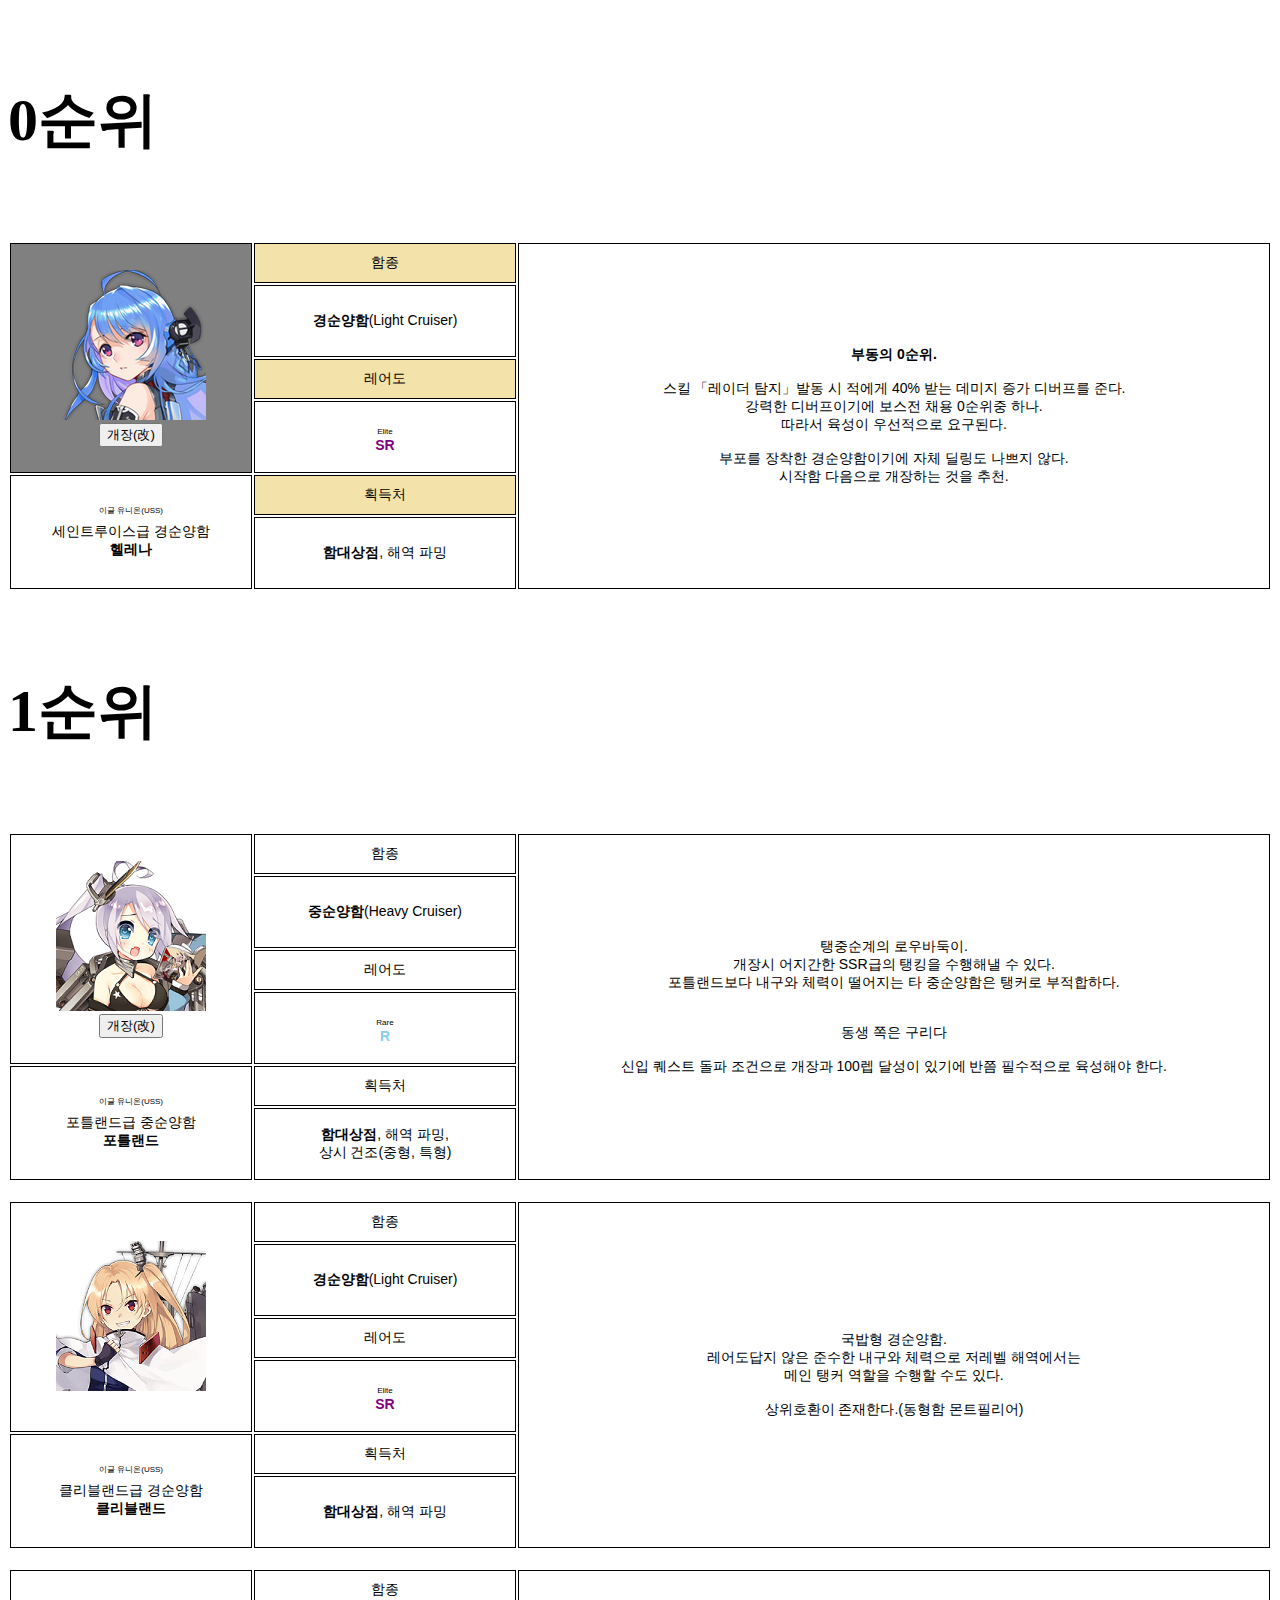
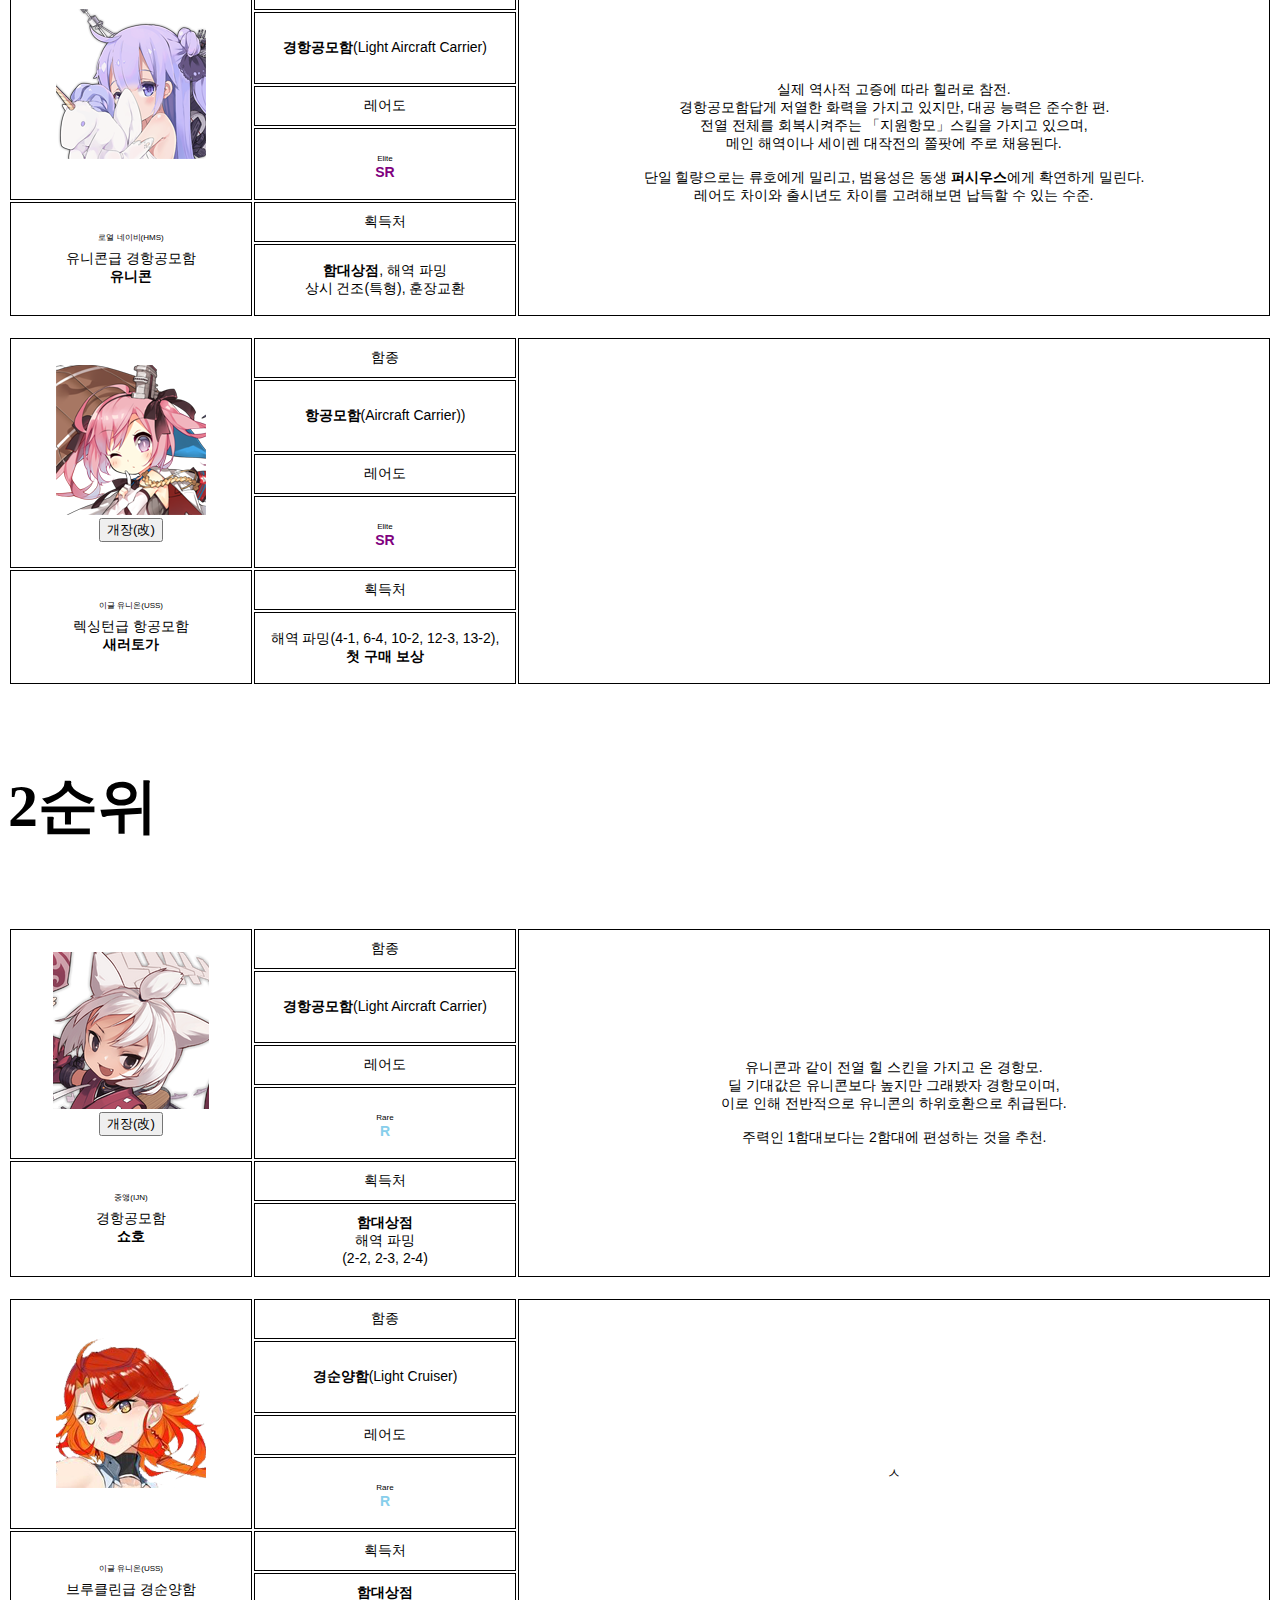
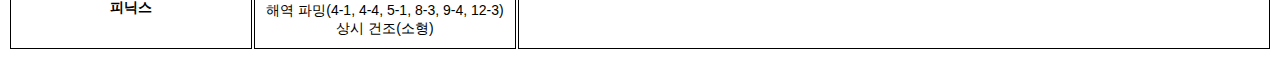
==== table.html @ 390b9689 "Add files via upload" ====
<!DOCTYPE html>
<head>
    <meta charset="utf-8">
    <link href = "css/newbie_style.css" rel = "stylesheet">
    <title>
        뉴비용 상시 함선 가이드
    </title>
</head>
<body>
    <div class = "rate">0순위</div>

    <table class="tg" style="width: 100%;"> <!--헬레나-->
        <thead>
          <tr>
            <th class="tg-nrix" rowspan="4" style="width: 230px; background-color: gray;">
                <img id="img2" src="PIC/헬레나.png" /><br>
                <button onclick="toggleImg2(); changeRATE_SSR(); changevaltext_SR1();">개장(改)</button>
            </th>
            <th class="tg-nrix" style="width: 250px; background-color: #F3E2A9;">함종</th>
            <th class="tg-nrix" rowspan="6">
                <b>부동의 0순위.</b><br><br>
                스킬 「레이더 탐지」발동 시 적에게 40% 받는 데미지 증가 디버프를 준다.<br>
                강력한 디버프이기에 보스전 채용 0순위중 하나.<br>
                따라서 육성이 우선적으로 요구된다.<br><br>
                부포를 장착한 경순양함이기에 자체 딜링도 나쁘지 않다.<br>
                시작함 다음으로 개장하는 것을 추천.
            </th>
          </tr>
          <tr>
            <td class="tg-nrix" style="height:50px"><span style="font-weight:bold">경순양함</span>(Light Cruiser)</td>
          </tr>
          <tr>
            <td class="tg-nrix" style="background-color: #F3E2A9;">레어도</td>
          </tr>
          <tr>
            <td class="tg-nrix" style="height:50px"><span class = "valtext_SR1" style="font-size:8px">Elite</span>
                <br>
                <span class = "Elite1">SR</span></td>
          </tr>
          <tr>
            <td class="tg-nrix" rowspan="2">
                <span class = "country">이글 유니온(USS)</span><br>
                세인트루이스급 경순양함<br>
                <b>헬레나</b>
            </td>
            <td class="tg-nrix" style="background-color: #F3E2A9;">획득처</td>
          </tr> 
          <tr>
            <td class="tg-nrix" style="height:50px"><span style="font-weight:bold">함대상점</span>, 해역 파밍<br></td>
          </tr>
        </thead>
        </table> 
    <div class = "rate">1순위</div>

    <table class="tg" style="width: 100%;"> <!--포틀랜드-->
        <thead>
          <tr>
            <th class="tg-nrix" rowspan="4" style="width: 230px;"><img id="img" src="PIC/포틀랜드.png" /><br>
                <button onclick="toggleImg(); changeRATE_SR(); changevaltext_R1();">개장(改)</button>
            </th>
            <th class="tg-nrix" style="width: 250px;">함종</th>
            <th class="tg-nrix" rowspan="6">
                탱중순계의 로우바둑이.<br>
                개장시 어지간한 SSR급의 탱킹을 수행해낼 수 있다.<br>
                포틀랜드보다 내구와 체력이 떨어지는 타 중순양함은 탱커로 부적합하다.<br>
               <br><br>
                동생 쪽은 구리다
                <br><br>
                신입 퀘스트 돌파 조건으로 개장과 100렙 달성이 있기에 반쯤 필수적으로 육성해야 한다.
            </th>
          </tr>
          <tr>
            <td class="tg-nrix" style="height:50px"><span style="font-weight:bold">중순양함</span>(Heavy Cruiser)</td>
          </tr>
          <tr>
            <td class="tg-nrix">레어도</td>
          </tr>
          <tr>
            <td class="tg-nrix" style="height:50px"><span class = "valtext_R1" style="font-size:8px">Rare</span>
                <br>
                <span class = "Rare1">R</span></td>
          </tr>
          <tr>
            <td class="tg-nrix" rowspan="2">
                <span class = "country">이글 유니온(USS)</span><br>
                포틀랜드급 중순양함<br>
                <b>포틀랜드</b>
            </td>
            <td class="tg-nrix" >획득처</td>
          </tr> 
          <tr>
            <td class="tg-nrix" style="height:50px"><span style="font-weight:bold">함대상점</span>, 해역 파밍,<br>
            상시 건조(중형, 특형)</td>
          </tr>
        </thead>
        </table> 


    <br>

        <table class="tg" style="width: 100%;"> <!--클리블랜드-->
        <thead>
          <tr>
            <th class="tg-nrix" rowspan="4" style="width: 230px;"><img src ="PIC/클리블랜드.png"></th>
            <th class="tg-nrix" style="width: 250px;">함종</th>
            <th class="tg-nrix" rowspan="6">
                국밥형 경순양함.<br>
                레어도답지 않은 준수한 내구와 체력으로 저레벨 해역에서는<br>
                메인 탱커 역할을 수행할 수도 있다.<br><br>
                상위호환이 존재한다.(동형함 몬트필리어)
            </th>
          </tr>
          <tr>
            <td class="tg-nrix" style="height:50px"><span style="font-weight:bold">경순양함</span>(Light Cruiser)</td>
          </tr>
          <tr>
            <td class="tg-nrix">레어도</td>
          </tr>
          <tr>
            <td class="tg-nrix" style="height:50px"><span style="font-size:8px">Elite</span>
                <br>
                <span class = "Elite">SR</span></td>
          </tr>
          <tr>
            <td class="tg-nrix" rowspan="2">
                <span class = "country">이글 유니온(USS)</span><br>
                클리블랜드급 경순양함<br>
                <b>클리블랜드</b>
            </td>
            <td class="tg-nrix" >획득처</td>
          </tr>
          <tr>
            <td class="tg-nrix" style="height:50px"><span style="font-weight:bold">함대상점</span>, 해역 파밍</td>
          </tr>
        </thead>
        </table>

        <br>

        <table class="tg" style="width: 100%;"> <!--유니콘-->
            <thead>
              <tr>
                <th class="tg-nrix" rowspan="4" style="width: 230px;"><img src ="PIC/유니콘.png"></th>
                <th class="tg-nrix" style="width: 250px;">함종</th>
                <th class="tg-nrix" rowspan="6">
                    실제 역사적 고증에 따라 힐러로 참전.<br>
                    경항공모함답게 저열한 화력을 가지고 있지만, 대공 능력은 준수한 편.<br>
                    전열 전체를 회복시켜주는 「지원항모」스킬을 가지고 있으며,<br>
                    메인 해역이나 세이렌 대작전의 쫄팟에 주로 채용된다.<br><br>
                    단일 힐량으로는 류호에게 밀리고, 범용성은 동생 <b>퍼시우스</b>에게 확연하게 밀린다.<br>
                    레어도 차이와 출시년도 차이를 고려해보면 납득할 수 있는 수준.
                </th>
              </tr>
              <tr>
                <td class="tg-nrix" style="height:50px"><span style="font-weight:bold">경항공모함</span>(Light Aircraft Carrier)</td>
              </tr>
              <tr>
                <td class="tg-nrix">레어도</td>
              </tr>
              <tr>
                <td class="tg-nrix" style="height:50px"><span style="font-size:8px">Elite</span>
                    <br>
                    <span class = "Elite">SR</span></td>
              </tr>
              <tr>
                <td class="tg-nrix" rowspan="2">
                    <span class = "country">로열 네이비(HMS)</span><br>
                    유니콘급 경항공모함<br>
                    <b>유니콘</b>
                </td>
                <td class="tg-nrix" >획득처</td>
              </tr>
              <tr>
                <td class="tg-nrix" style="height:50px"><span style="font-weight:bold">함대상점</span>, 해역 파밍<br>상시 건조(특형), 훈장교환</td>
              </tr>
            </thead>
            </table>
    
            <br>    

        <table class="tg" style="width: 100%;"> <!--새러토가-->
            <thead>
              <tr>
                <th class="tg-nrix" rowspan="4" style="width: 230px;"><img id="img3" src="PIC/새러토가.png" /><br>
                    <button onclick="toggleImg3(); changeRATE_SSR2(); changevaltext_SR2();">개장(改)</button>
                </th>
                <th class="tg-nrix" style="width: 250px;">함종</th>
                <th class="tg-nrix" rowspan="6">
                </th>
              </tr>
              <tr>
                <td class="tg-nrix" style="height:50px"><span style="font-weight:bold">항공모함</span>(Aircraft Carrier))</td>
              </tr>
              <tr>
                <td class="tg-nrix">레어도</td>
              </tr>
              <tr>
                <td class="tg-nrix" style="height:50px"><span class = "valtext_SR2" style="font-size:8px">Elite</span>
                    <br>
                    <span class = "Elite2">SR</span></td>
              </tr>
              <tr>
                <td class="tg-nrix" rowspan="2">
                    <span class = "country">이글 유니온(USS)</span><br>
                    렉싱턴급 항공모함<br>
                    <b>새러토가</b>
                </td>
                <td class="tg-nrix" >획득처</td>
              </tr> 
              <tr>
                <td class="tg-nrix" style="height:50px">해역 파밍(4-1, 6-4, 10-2, 12-3, 13-2),<br>
                    <span style="font-weight:bold">첫 구매 보상</span></td>
              </tr>
            </thead>
            </table> 

            <div class = "rate">2순위</div>

            <table class="tg" style="width: 100%;"> <!--쇼호-->
                <thead>
                  <tr>
                    <th class="tg-nrix" rowspan="4" style="width: 230px;"><img id="img4" src="PIC/쇼호.png" /><br>
                        <button onclick="toggleImg4(); changeRATE_SR2(); changevaltext_R2();">개장(改)</button>
                    </th>
                    <th class="tg-nrix" style="width: 250px;">함종</th>
                    <th class="tg-nrix" rowspan="6">
                        유니콘과 같이 전열 힐 스킨을 가지고 온 경항모.<br>
                        딜 기대값은 유니콘보다 높지만 그래봤자 경항모이며,<br>
                        이로 인해 전반적으로 유니콘의 하위호환으로 취급된다.<br><br>
                        주력인 1함대보다는 2함대에 편성하는 것을 추천.
                    </th>
                  </tr>
                  <tr>
                    <td class="tg-nrix" style="height:50px"><span style="font-weight:bold">경항공모함</span>(Light Aircraft Carrier)</td>
                  </tr>
                  <tr>
                    <td class="tg-nrix">레어도</td>
                  </tr>
                  <tr>
                    <td class="tg-nrix" style="height:50px"><span class = "valtext_R2" style="font-size:8px">Rare</span>
                        <br>
                        <span class = "Rare2">R</span></td>
                  </tr>
                  <tr>
                    <td class="tg-nrix" rowspan="2">
                        <span class = "country">중앵(IJN)</span><br>
                        경항공모함<br>
                        <b>쇼호</b>
                    </td>
                    <td class="tg-nrix" >획득처</td>
                  </tr> 
                  <tr>
                    <td class="tg-nrix" style="height:50px"><span style="font-weight:bold">함대상점</span><br>해역 파밍<br>
                    (2-2, 2-3, 2-4)</td>
                  </tr>
                </thead>
                </table> 

                <br>

                <table class="tg" style="width: 100%;"> <!--피닉스-->
                    <thead>
                      <tr>
                        <th class="tg-nrix" rowspan="4" style="width: 230px;"><img src ="PIC/피닉스.png"></th>
                        <th class="tg-nrix" style="width: 250px;">함종</th>
                        <th class="tg-nrix" rowspan="6">
ㅅ
                        </th>
                      </tr>
                      <tr>
                        <td class="tg-nrix" style="height:50px"><span style="font-weight:bold">경순양함</span>(Light Cruiser)</td>
                      </tr>
                      <tr>
                        <td class="tg-nrix">레어도</td>
                      </tr>
                      <tr>
                        <td class="tg-nrix" style="height:50px"><span style="font-size:8px">Rare</span>
                            <br>
                            <span class = "Rare">R</span></td>
                      </tr>
                      <tr>
                        <td class="tg-nrix" rowspan="2">
                            <span class = "country">이글 유니온(USS)</span><br>
                            브루클린급 경순양함<br>
                            <b>피닉스</b>
                        </td>
                        <td class="tg-nrix" >획득처</td>
                      </tr>
                      <tr>
                        <td class="tg-nrix" style="height:50px"><span style="font-weight:bold">함대상점</span><br>해역 파밍(4-1, 4-4, 5-1, 8-3, 9-4, 12-3)<br>상시 건조(소형)</td>
                      </tr>
                    </thead>
                    </table>
            
                    <br>
        

            <script>
                function toggleImg() {
                  document.getElementById("img").src = "PIC/포틀랜드개장.png";
                }
                function toggleImg2() {
                  document.getElementById("img2").src = "PIC/헬레나개.png";
                }
                function toggleImg3() {
                  document.getElementById("img3").src = "PIC/새러토가개.png";
                }
                function toggleImg4() {
                  document.getElementById("img4").src = "PIC/쇼호개.png";
                }
                function changeRATE_SR() { // 포틀랜드
                 let x = document.getElementsByClassName("Rare1")[0];
                    x.innerText="SR";
                    x.style.color="purple";
                }
                function changeRATE_SR2() { // 쇼호
                 let x = document.getElementsByClassName("Rare2")[0];
                    x.innerText="SR";
                    x.style.color="purple";
                }
                function changeRATE_SSR() { // 헬레나
                 let x = document.getElementsByClassName("Elite1")[0];
                    x.innerText="SSR";
                    x.style.color="gold";
                }
                function changeRATE_SSR2() { // 새러토가
                 let y = document.getElementsByClassName("Elite2")[0];
                    y.innerText="SSR";
                    y.style.color="gold";
                }
                function changevaltext_R1() { // 포틀랜드
                 let y = document.getElementsByClassName("valtext_R1")[0];
                    y.innerText="Elite";
                }
                function changevaltext_R2() { // 쇼호
                 let y = document.getElementsByClassName("valtext_R2")[0];
                    y.innerText="Elite";
                }
                function changevaltext_SR1() { // 헬레나
                 let y = document.getElementsByClassName("valtext_SR1")[0];
                    y.innerText="Super Rare";
                }
                function changevaltext_SR2() { // 새러토가
                 let y = document.getElementsByClassName("valtext_SR2")[0];
                    y.innerText="Super Rare";
                }


         </script>
</body>
---- css/newbie_style.css ----
<style>

.tg  
{
  border-collapse:collapse;
  border-spacing:0;
}
.tg td{
  border-color:black;
  border-style:solid;
  border-width:1px;
  font-family:Arial, sans-serif;
  font-size:14px;
  overflow:hidden;
  padding:10px 5px;
  word-break:normal;
}
.tg th{
  border-color:black;
  border-style:solid;
  border-width:1px;
  font-family:Arial, sans-serif;
  font-size:14px;
  font-weight:normal;
  overflow:hidden;
  padding:10px 5px;
  word-break:normal;
}
.tg .tg-nrix{
  text-align:center;
  vertical-align:middle
}
.rightarrow{
  display: block;
  margin-bottom: auto;
  margin-left: auto;
}

.country {
  display: block;
  font-size: 8px;
  margin-bottom: -8.5px;
}

.tg-nrix .Rare { /* 파딱 */
  font-weight:bold;
  color:skyblue;
}

.tg-nrix .Rare1 { /* 포틀랜드 */
  font-weight:bold;
  color:skyblue;
}

.tg-nrix .Rare2 { /* 쇼호 */
  font-weight:bold;
  color:skyblue;
}


.tg-nrix .Elite1 { /* 보딱 헬레나 */
  font-weight:bold;
  color:purple;
}

.tg-nrix .Elite2 { /* 보딱 새러토가 */
  font-weight:bold;
  color:purple;
}

.tg-nrix .Elite { /* 보딱 */
  font-weight:bold;
  color:purple;
}

.tg-nrix .srare { /* 보딱 */
  font-weight:bold;
  color:yellow;
}
.rate {
  font-weight: bold;
  font-size: 60px;
  margin-bottom: 80px;
  margin-top: 80px;
}


</style>
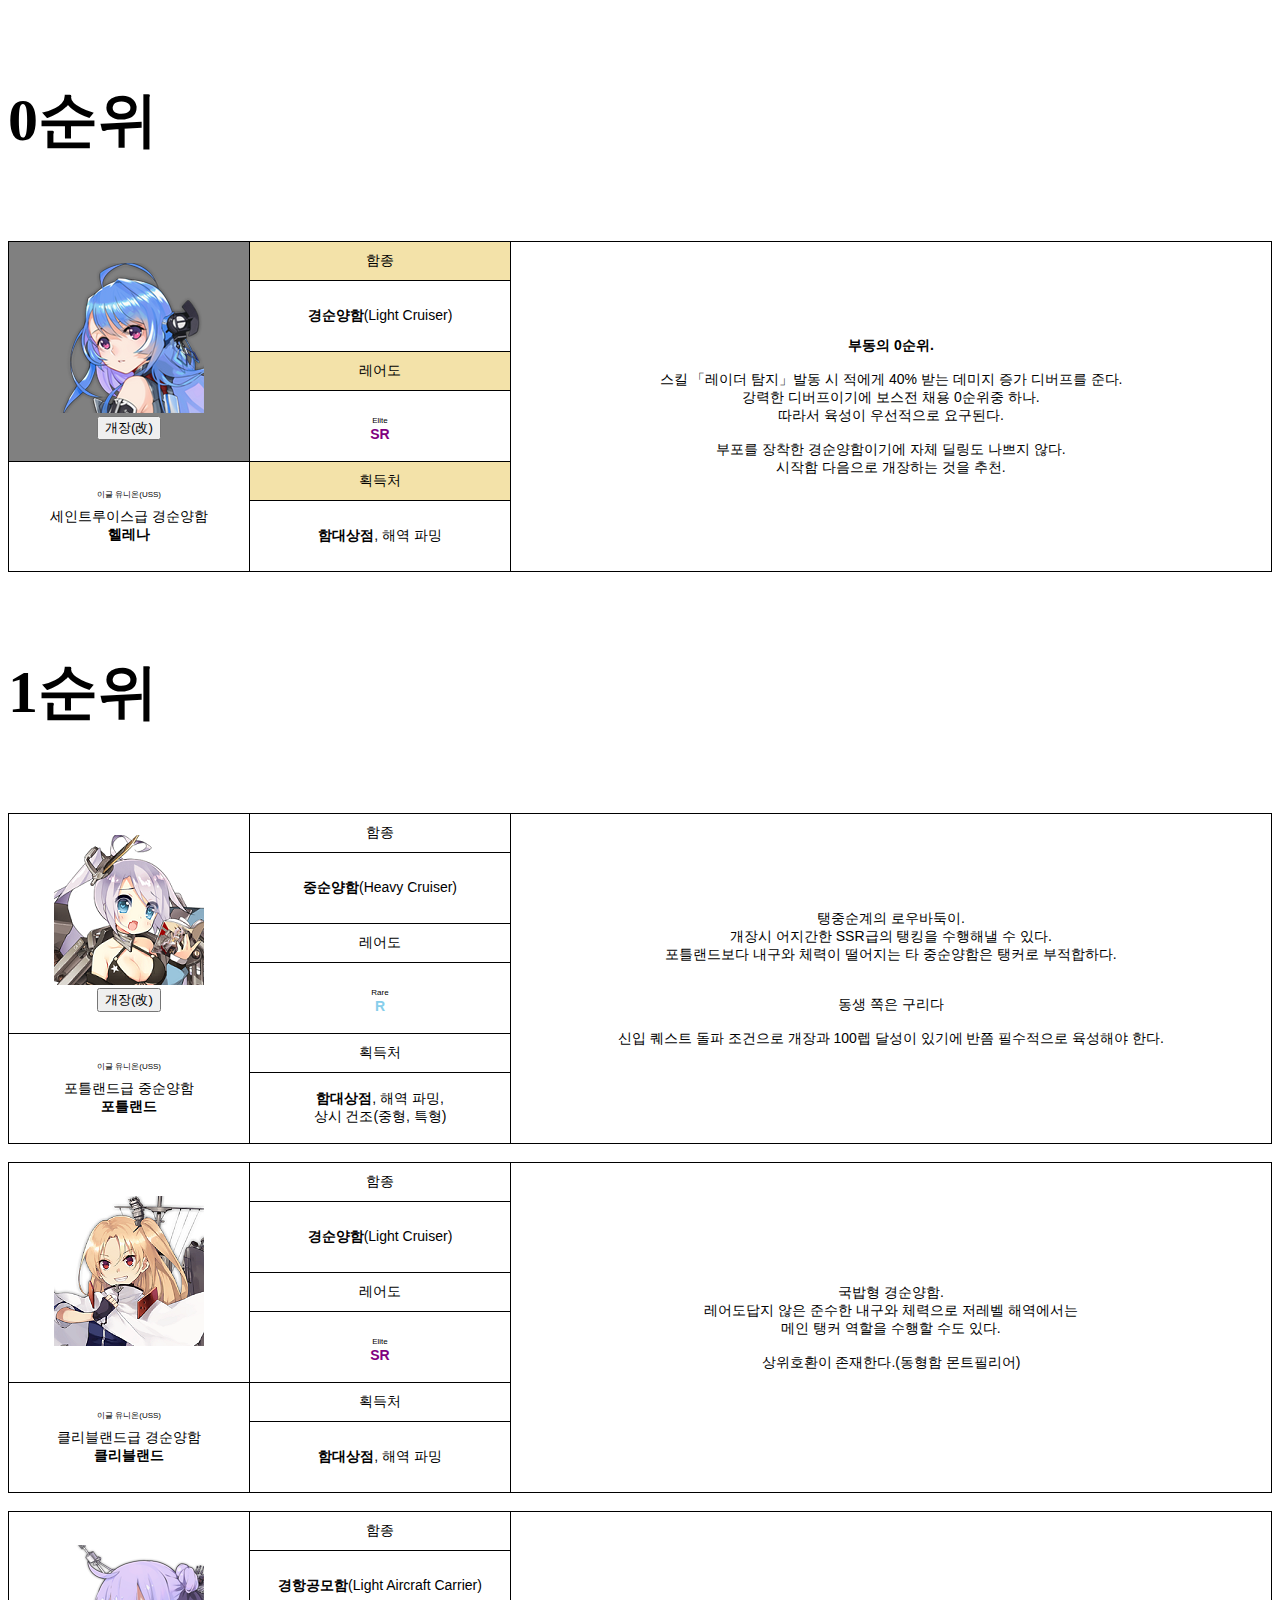
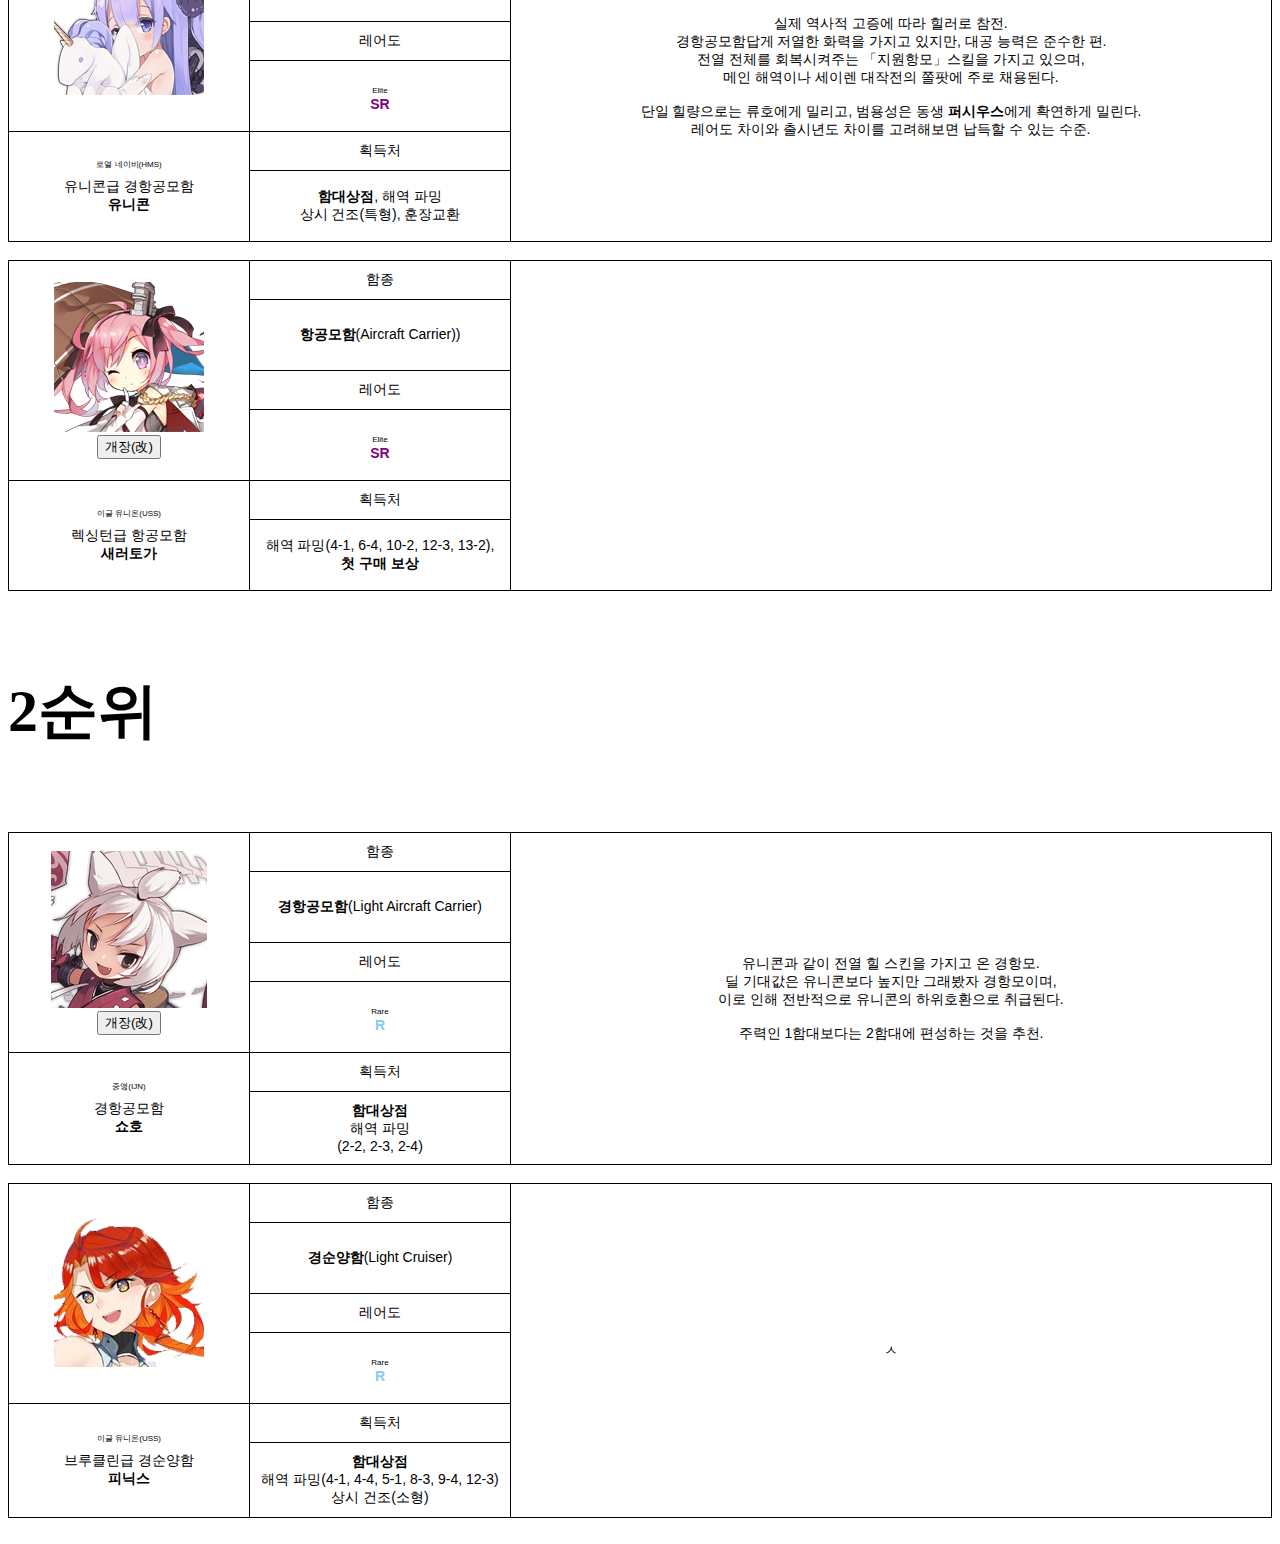
==== commit bf0aea10: "push가 왜안되는거임" ====
--- a/table.html
+++ b/table.html
@@ -1,350 +1,350 @@
-<!DOCTYPE html>
-<head>
-    <meta charset="utf-8">
-    <link href = "css/newbie_style.css" rel = "stylesheet">
-    <title>
-        뉴비용 상시 함선 가이드
-    </title>
-</head>
-<body>
-    <div class = "rate">0순위</div>
-
-    <table class="tg" style="width: 100%;"> <!--헬레나-->
-        <thead>
-          <tr>
-            <th class="tg-nrix" rowspan="4" style="width: 230px; background-color: gray;">
-                <img id="img2" src="PIC/헬레나.png" /><br>
-                <button onclick="toggleImg2(); changeRATE_SSR(); changevaltext_SR1();">개장(改)</button>
-            </th>
-            <th class="tg-nrix" style="width: 250px; background-color: #F3E2A9;">함종</th>
-            <th class="tg-nrix" rowspan="6">
-                <b>부동의 0순위.</b><br><br>
-                스킬 「레이더 탐지」발동 시 적에게 40% 받는 데미지 증가 디버프를 준다.<br>
-                강력한 디버프이기에 보스전 채용 0순위중 하나.<br>
-                따라서 육성이 우선적으로 요구된다.<br><br>
-                부포를 장착한 경순양함이기에 자체 딜링도 나쁘지 않다.<br>
-                시작함 다음으로 개장하는 것을 추천.
-            </th>
-          </tr>
-          <tr>
-            <td class="tg-nrix" style="height:50px"><span style="font-weight:bold">경순양함</span>(Light Cruiser)</td>
-          </tr>
-          <tr>
-            <td class="tg-nrix" style="background-color: #F3E2A9;">레어도</td>
-          </tr>
-          <tr>
-            <td class="tg-nrix" style="height:50px"><span class = "valtext_SR1" style="font-size:8px">Elite</span>
-                <br>
-                <span class = "Elite1">SR</span></td>
-          </tr>
-          <tr>
-            <td class="tg-nrix" rowspan="2">
-                <span class = "country">이글 유니온(USS)</span><br>
-                세인트루이스급 경순양함<br>
-                <b>헬레나</b>
-            </td>
-            <td class="tg-nrix" style="background-color: #F3E2A9;">획득처</td>
-          </tr> 
-          <tr>
-            <td class="tg-nrix" style="height:50px"><span style="font-weight:bold">함대상점</span>, 해역 파밍<br></td>
-          </tr>
-        </thead>
-        </table> 
-    <div class = "rate">1순위</div>
-
-    <table class="tg" style="width: 100%;"> <!--포틀랜드-->
-        <thead>
-          <tr>
-            <th class="tg-nrix" rowspan="4" style="width: 230px;"><img id="img" src="PIC/포틀랜드.png" /><br>
-                <button onclick="toggleImg(); changeRATE_SR(); changevaltext_R1();">개장(改)</button>
-            </th>
-            <th class="tg-nrix" style="width: 250px;">함종</th>
-            <th class="tg-nrix" rowspan="6">
-                탱중순계의 로우바둑이.<br>
-                개장시 어지간한 SSR급의 탱킹을 수행해낼 수 있다.<br>
-                포틀랜드보다 내구와 체력이 떨어지는 타 중순양함은 탱커로 부적합하다.<br>
-               <br><br>
-                동생 쪽은 구리다
-                <br><br>
-                신입 퀘스트 돌파 조건으로 개장과 100렙 달성이 있기에 반쯤 필수적으로 육성해야 한다.
-            </th>
-          </tr>
-          <tr>
-            <td class="tg-nrix" style="height:50px"><span style="font-weight:bold">중순양함</span>(Heavy Cruiser)</td>
-          </tr>
-          <tr>
-            <td class="tg-nrix">레어도</td>
-          </tr>
-          <tr>
-            <td class="tg-nrix" style="height:50px"><span class = "valtext_R1" style="font-size:8px">Rare</span>
-                <br>
-                <span class = "Rare1">R</span></td>
-          </tr>
-          <tr>
-            <td class="tg-nrix" rowspan="2">
-                <span class = "country">이글 유니온(USS)</span><br>
-                포틀랜드급 중순양함<br>
-                <b>포틀랜드</b>
-            </td>
-            <td class="tg-nrix" >획득처</td>
-          </tr> 
-          <tr>
-            <td class="tg-nrix" style="height:50px"><span style="font-weight:bold">함대상점</span>, 해역 파밍,<br>
-            상시 건조(중형, 특형)</td>
-          </tr>
-        </thead>
-        </table> 
-
-
-    <br>
-
-        <table class="tg" style="width: 100%;"> <!--클리블랜드-->
-        <thead>
-          <tr>
-            <th class="tg-nrix" rowspan="4" style="width: 230px;"><img src ="PIC/클리블랜드.png"></th>
-            <th class="tg-nrix" style="width: 250px;">함종</th>
-            <th class="tg-nrix" rowspan="6">
-                국밥형 경순양함.<br>
-                레어도답지 않은 준수한 내구와 체력으로 저레벨 해역에서는<br>
-                메인 탱커 역할을 수행할 수도 있다.<br><br>
-                상위호환이 존재한다.(동형함 몬트필리어)
-            </th>
-          </tr>
-          <tr>
-            <td class="tg-nrix" style="height:50px"><span style="font-weight:bold">경순양함</span>(Light Cruiser)</td>
-          </tr>
-          <tr>
-            <td class="tg-nrix">레어도</td>
-          </tr>
-          <tr>
-            <td class="tg-nrix" style="height:50px"><span style="font-size:8px">Elite</span>
-                <br>
-                <span class = "Elite">SR</span></td>
-          </tr>
-          <tr>
-            <td class="tg-nrix" rowspan="2">
-                <span class = "country">이글 유니온(USS)</span><br>
-                클리블랜드급 경순양함<br>
-                <b>클리블랜드</b>
-            </td>
-            <td class="tg-nrix" >획득처</td>
-          </tr>
-          <tr>
-            <td class="tg-nrix" style="height:50px"><span style="font-weight:bold">함대상점</span>, 해역 파밍</td>
-          </tr>
-        </thead>
-        </table>
-
-        <br>
-
-        <table class="tg" style="width: 100%;"> <!--유니콘-->
-            <thead>
-              <tr>
-                <th class="tg-nrix" rowspan="4" style="width: 230px;"><img src ="PIC/유니콘.png"></th>
-                <th class="tg-nrix" style="width: 250px;">함종</th>
-                <th class="tg-nrix" rowspan="6">
-                    실제 역사적 고증에 따라 힐러로 참전.<br>
-                    경항공모함답게 저열한 화력을 가지고 있지만, 대공 능력은 준수한 편.<br>
-                    전열 전체를 회복시켜주는 「지원항모」스킬을 가지고 있으며,<br>
-                    메인 해역이나 세이렌 대작전의 쫄팟에 주로 채용된다.<br><br>
-                    단일 힐량으로는 류호에게 밀리고, 범용성은 동생 <b>퍼시우스</b>에게 확연하게 밀린다.<br>
-                    레어도 차이와 출시년도 차이를 고려해보면 납득할 수 있는 수준.
-                </th>
-              </tr>
-              <tr>
-                <td class="tg-nrix" style="height:50px"><span style="font-weight:bold">경항공모함</span>(Light Aircraft Carrier)</td>
-              </tr>
-              <tr>
-                <td class="tg-nrix">레어도</td>
-              </tr>
-              <tr>
-                <td class="tg-nrix" style="height:50px"><span style="font-size:8px">Elite</span>
-                    <br>
-                    <span class = "Elite">SR</span></td>
-              </tr>
-              <tr>
-                <td class="tg-nrix" rowspan="2">
-                    <span class = "country">로열 네이비(HMS)</span><br>
-                    유니콘급 경항공모함<br>
-                    <b>유니콘</b>
-                </td>
-                <td class="tg-nrix" >획득처</td>
-              </tr>
-              <tr>
-                <td class="tg-nrix" style="height:50px"><span style="font-weight:bold">함대상점</span>, 해역 파밍<br>상시 건조(특형), 훈장교환</td>
-              </tr>
-            </thead>
-            </table>
-    
-            <br>    
-
-        <table class="tg" style="width: 100%;"> <!--새러토가-->
-            <thead>
-              <tr>
-                <th class="tg-nrix" rowspan="4" style="width: 230px;"><img id="img3" src="PIC/새러토가.png" /><br>
-                    <button onclick="toggleImg3(); changeRATE_SSR2(); changevaltext_SR2();">개장(改)</button>
-                </th>
-                <th class="tg-nrix" style="width: 250px;">함종</th>
-                <th class="tg-nrix" rowspan="6">
-                </th>
-              </tr>
-              <tr>
-                <td class="tg-nrix" style="height:50px"><span style="font-weight:bold">항공모함</span>(Aircraft Carrier))</td>
-              </tr>
-              <tr>
-                <td class="tg-nrix">레어도</td>
-              </tr>
-              <tr>
-                <td class="tg-nrix" style="height:50px"><span class = "valtext_SR2" style="font-size:8px">Elite</span>
-                    <br>
-                    <span class = "Elite2">SR</span></td>
-              </tr>
-              <tr>
-                <td class="tg-nrix" rowspan="2">
-                    <span class = "country">이글 유니온(USS)</span><br>
-                    렉싱턴급 항공모함<br>
-                    <b>새러토가</b>
-                </td>
-                <td class="tg-nrix" >획득처</td>
-              </tr> 
-              <tr>
-                <td class="tg-nrix" style="height:50px">해역 파밍(4-1, 6-4, 10-2, 12-3, 13-2),<br>
-                    <span style="font-weight:bold">첫 구매 보상</span></td>
-              </tr>
-            </thead>
-            </table> 
-
-            <div class = "rate">2순위</div>
-
-            <table class="tg" style="width: 100%;"> <!--쇼호-->
-                <thead>
-                  <tr>
-                    <th class="tg-nrix" rowspan="4" style="width: 230px;"><img id="img4" src="PIC/쇼호.png" /><br>
-                        <button onclick="toggleImg4(); changeRATE_SR2(); changevaltext_R2();">개장(改)</button>
-                    </th>
-                    <th class="tg-nrix" style="width: 250px;">함종</th>
-                    <th class="tg-nrix" rowspan="6">
-                        유니콘과 같이 전열 힐 스킨을 가지고 온 경항모.<br>
-                        딜 기대값은 유니콘보다 높지만 그래봤자 경항모이며,<br>
-                        이로 인해 전반적으로 유니콘의 하위호환으로 취급된다.<br><br>
-                        주력인 1함대보다는 2함대에 편성하는 것을 추천.
-                    </th>
-                  </tr>
-                  <tr>
-                    <td class="tg-nrix" style="height:50px"><span style="font-weight:bold">경항공모함</span>(Light Aircraft Carrier)</td>
-                  </tr>
-                  <tr>
-                    <td class="tg-nrix">레어도</td>
-                  </tr>
-                  <tr>
-                    <td class="tg-nrix" style="height:50px"><span class = "valtext_R2" style="font-size:8px">Rare</span>
-                        <br>
-                        <span class = "Rare2">R</span></td>
-                  </tr>
-                  <tr>
-                    <td class="tg-nrix" rowspan="2">
-                        <span class = "country">중앵(IJN)</span><br>
-                        경항공모함<br>
-                        <b>쇼호</b>
-                    </td>
-                    <td class="tg-nrix" >획득처</td>
-                  </tr> 
-                  <tr>
-                    <td class="tg-nrix" style="height:50px"><span style="font-weight:bold">함대상점</span><br>해역 파밍<br>
-                    (2-2, 2-3, 2-4)</td>
-                  </tr>
-                </thead>
-                </table> 
-
-                <br>
-
-                <table class="tg" style="width: 100%;"> <!--피닉스-->
-                    <thead>
-                      <tr>
-                        <th class="tg-nrix" rowspan="4" style="width: 230px;"><img src ="PIC/피닉스.png"></th>
-                        <th class="tg-nrix" style="width: 250px;">함종</th>
-                        <th class="tg-nrix" rowspan="6">
-ㅅ
-                        </th>
-                      </tr>
-                      <tr>
-                        <td class="tg-nrix" style="height:50px"><span style="font-weight:bold">경순양함</span>(Light Cruiser)</td>
-                      </tr>
-                      <tr>
-                        <td class="tg-nrix">레어도</td>
-                      </tr>
-                      <tr>
-                        <td class="tg-nrix" style="height:50px"><span style="font-size:8px">Rare</span>
-                            <br>
-                            <span class = "Rare">R</span></td>
-                      </tr>
-                      <tr>
-                        <td class="tg-nrix" rowspan="2">
-                            <span class = "country">이글 유니온(USS)</span><br>
-                            브루클린급 경순양함<br>
-                            <b>피닉스</b>
-                        </td>
-                        <td class="tg-nrix" >획득처</td>
-                      </tr>
-                      <tr>
-                        <td class="tg-nrix" style="height:50px"><span style="font-weight:bold">함대상점</span><br>해역 파밍(4-1, 4-4, 5-1, 8-3, 9-4, 12-3)<br>상시 건조(소형)</td>
-                      </tr>
-                    </thead>
-                    </table>
-            
-                    <br>
-        
-
-            <script>
-                function toggleImg() {
-                  document.getElementById("img").src = "PIC/포틀랜드개장.png";
-                }
-                function toggleImg2() {
-                  document.getElementById("img2").src = "PIC/헬레나개.png";
-                }
-                function toggleImg3() {
-                  document.getElementById("img3").src = "PIC/새러토가개.png";
-                }
-                function toggleImg4() {
-                  document.getElementById("img4").src = "PIC/쇼호개.png";
-                }
-                function changeRATE_SR() { // 포틀랜드
-                 let x = document.getElementsByClassName("Rare1")[0];
-                    x.innerText="SR";
-                    x.style.color="purple";
-                }
-                function changeRATE_SR2() { // 쇼호
-                 let x = document.getElementsByClassName("Rare2")[0];
-                    x.innerText="SR";
-                    x.style.color="purple";
-                }
-                function changeRATE_SSR() { // 헬레나
-                 let x = document.getElementsByClassName("Elite1")[0];
-                    x.innerText="SSR";
-                    x.style.color="gold";
-                }
-                function changeRATE_SSR2() { // 새러토가
-                 let y = document.getElementsByClassName("Elite2")[0];
-                    y.innerText="SSR";
-                    y.style.color="gold";
-                }
-                function changevaltext_R1() { // 포틀랜드
-                 let y = document.getElementsByClassName("valtext_R1")[0];
-                    y.innerText="Elite";
-                }
-                function changevaltext_R2() { // 쇼호
-                 let y = document.getElementsByClassName("valtext_R2")[0];
-                    y.innerText="Elite";
-                }
-                function changevaltext_SR1() { // 헬레나
-                 let y = document.getElementsByClassName("valtext_SR1")[0];
-                    y.innerText="Super Rare";
-                }
-                function changevaltext_SR2() { // 새러토가
-                 let y = document.getElementsByClassName("valtext_SR2")[0];
-                    y.innerText="Super Rare";
-                }
-
-
-         </script>
+<!DOCTYPE html>
+<head>
+    <meta charset="utf-8">
+    <link href = "css/newbie_style.css" rel = "stylesheet">
+    <title>
+        뉴비용 상시 함선 가이드
+    </title>
+</head>
+<body>
+    <div class = "rate">0순위</div>
+
+    <table class="tg" style="width: 100%;"> <!--헬레나-->
+        <thead>
+          <tr>
+            <th class="tg-nrix" rowspan="4" style="width: 230px; background-color: gray;">
+                <img id="img2" src="PIC/이글 유니온(USS)/헬레나.png" /><br>
+                <button onclick="toggleImg2(); changeRATE_SSR(); changevaltext_SR1();">개장(改)</button>
+            </th>
+            <th class="tg-nrix" style="width: 250px; background-color: #F3E2A9;">함종</th>
+            <th class="tg-nrix" rowspan="6">
+                <b>부동의 0순위.</b><br><br>
+                스킬 「레이더 탐지」발동 시 적에게 40% 받는 데미지 증가 디버프를 준다.<br>
+                강력한 디버프이기에 보스전 채용 0순위중 하나.<br>
+                따라서 육성이 우선적으로 요구된다.<br><br>
+                부포를 장착한 경순양함이기에 자체 딜링도 나쁘지 않다.<br>
+                시작함 다음으로 개장하는 것을 추천.
+            </th>
+          </tr>
+          <tr>
+            <td class="tg-nrix" style="height:50px"><span style="font-weight:bold">경순양함</span>(Light Cruiser)</td>
+          </tr>
+          <tr>
+            <td class="tg-nrix" style="background-color: #F3E2A9;">레어도</td>
+          </tr>
+          <tr>
+            <td class="tg-nrix" style="height:50px"><span class = "valtext_SR1" style="font-size:8px">Elite</span>
+                <br>
+                <span class = "Elite1">SR</span></td>
+          </tr>
+          <tr>
+            <td class="tg-nrix" rowspan="2">
+                <span class = "country">이글 유니온(USS)</span><br>
+                세인트루이스급 경순양함<br>
+                <b>헬레나</b>
+            </td>
+            <td class="tg-nrix" style="background-color: #F3E2A9;">획득처</td>
+          </tr> 
+          <tr>
+            <td class="tg-nrix" style="height:50px"><span style="font-weight:bold">함대상점</span>, 해역 파밍<br></td>
+          </tr>
+        </thead>
+        </table> 
+    <div class = "rate">1순위</div>
+
+    <table class="tg" style="width: 100%;"> <!--포틀랜드-->
+        <thead>
+          <tr>
+            <th class="tg-nrix" rowspan="4" style="width: 230px;"><img id="img" src="PIC/이글 유니온(USS)/포틀랜드.png" /><br>
+                <button onclick="toggleImg(); changeRATE_SR(); changevaltext_R1();">개장(改)</button>
+            </th>
+            <th class="tg-nrix" style="width: 250px;">함종</th>
+            <th class="tg-nrix" rowspan="6">
+                탱중순계의 로우바둑이.<br>
+                개장시 어지간한 SSR급의 탱킹을 수행해낼 수 있다.<br>
+                포틀랜드보다 내구와 체력이 떨어지는 타 중순양함은 탱커로 부적합하다.<br>
+               <br><br>
+                동생 쪽은 구리다
+                <br><br>
+                신입 퀘스트 돌파 조건으로 개장과 100렙 달성이 있기에 반쯤 필수적으로 육성해야 한다.
+            </th>
+          </tr>
+          <tr>
+            <td class="tg-nrix" style="height:50px"><span style="font-weight:bold">중순양함</span>(Heavy Cruiser)</td>
+          </tr>
+          <tr>
+            <td class="tg-nrix">레어도</td>
+          </tr>
+          <tr>
+            <td class="tg-nrix" style="height:50px"><span class = "valtext_R1" style="font-size:8px">Rare</span>
+                <br>
+                <span class = "Rare1">R</span></td>
+          </tr>
+          <tr>
+            <td class="tg-nrix" rowspan="2">
+                <span class = "country">이글 유니온(USS)</span><br>
+                포틀랜드급 중순양함<br>
+                <b>포틀랜드</b>
+            </td>
+            <td class="tg-nrix" >획득처</td>
+          </tr> 
+          <tr>
+            <td class="tg-nrix" style="height:50px"><span style="font-weight:bold">함대상점</span>, 해역 파밍,<br>
+            상시 건조(중형, 특형)</td>
+          </tr>
+        </thead>
+        </table> 
+
+
+    <br>
+
+        <table class="tg" style="width: 100%;"> <!--클리블랜드-->
+        <thead>
+          <tr>
+            <th class="tg-nrix" rowspan="4" style="width: 230px;"><img src ="PIC/이글 유니온(USS)/클리블랜드.png"></th>
+            <th class="tg-nrix" style="width: 250px;">함종</th>
+            <th class="tg-nrix" rowspan="6">
+                국밥형 경순양함.<br>
+                레어도답지 않은 준수한 내구와 체력으로 저레벨 해역에서는<br>
+                메인 탱커 역할을 수행할 수도 있다.<br><br>
+                상위호환이 존재한다.(동형함 몬트필리어)
+            </th>
+          </tr>
+          <tr>
+            <td class="tg-nrix" style="height:50px"><span style="font-weight:bold">경순양함</span>(Light Cruiser)</td>
+          </tr>
+          <tr>
+            <td class="tg-nrix">레어도</td>
+          </tr>
+          <tr>
+            <td class="tg-nrix" style="height:50px"><span style="font-size:8px">Elite</span>
+                <br>
+                <span class = "Elite">SR</span></td>
+          </tr>
+          <tr>
+            <td class="tg-nrix" rowspan="2">
+                <span class = "country">이글 유니온(USS)</span><br>
+                클리블랜드급 경순양함<br>
+                <b>클리블랜드</b>
+            </td>
+            <td class="tg-nrix" >획득처</td>
+          </tr>
+          <tr>
+            <td class="tg-nrix" style="height:50px"><span style="font-weight:bold">함대상점</span>, 해역 파밍</td>
+          </tr>
+        </thead>
+        </table>
+
+        <br>
+
+        <table class="tg" style="width: 100%;"> <!--유니콘-->
+            <thead>
+              <tr>
+                <th class="tg-nrix" rowspan="4" style="width: 230px;"><img src ="PIC/로열 네이비(HMS)/유니콘.png"></th>
+                <th class="tg-nrix" style="width: 250px;">함종</th>
+                <th class="tg-nrix" rowspan="6">
+                    실제 역사적 고증에 따라 힐러로 참전.<br>
+                    경항공모함답게 저열한 화력을 가지고 있지만, 대공 능력은 준수한 편.<br>
+                    전열 전체를 회복시켜주는 「지원항모」스킬을 가지고 있으며,<br>
+                    메인 해역이나 세이렌 대작전의 쫄팟에 주로 채용된다.<br><br>
+                    단일 힐량으로는 류호에게 밀리고, 범용성은 동생 <b>퍼시우스</b>에게 확연하게 밀린다.<br>
+                    레어도 차이와 출시년도 차이를 고려해보면 납득할 수 있는 수준.
+                </th>
+              </tr>
+              <tr>
+                <td class="tg-nrix" style="height:50px"><span style="font-weight:bold">경항공모함</span>(Light Aircraft Carrier)</td>
+              </tr>
+              <tr>
+                <td class="tg-nrix">레어도</td>
+              </tr>
+              <tr>
+                <td class="tg-nrix" style="height:50px"><span style="font-size:8px">Elite</span>
+                    <br>
+                    <span class = "Elite">SR</span></td>
+              </tr>
+              <tr>
+                <td class="tg-nrix" rowspan="2">
+                    <span class = "country">로열 네이비(HMS)</span><br>
+                    유니콘급 경항공모함<br>
+                    <b>유니콘</b>
+                </td>
+                <td class="tg-nrix" >획득처</td>
+              </tr>
+              <tr>
+                <td class="tg-nrix" style="height:50px"><span style="font-weight:bold">함대상점</span>, 해역 파밍<br>상시 건조(특형), 훈장교환</td>
+              </tr>
+            </thead>
+            </table>
+    
+            <br>    
+
+        <table class="tg" style="width: 100%;"> <!--새러토가-->
+            <thead>
+              <tr>
+                <th class="tg-nrix" rowspan="4" style="width: 230px;"><img id="img3" src="PIC/이글 유니온(USS)/새러토가.png" /><br>
+                    <button onclick="toggleImg3(); changeRATE_SSR2(); changevaltext_SR2();">개장(改)</button>
+                </th>
+                <th class="tg-nrix" style="width: 250px;">함종</th>
+                <th class="tg-nrix" rowspan="6">
+                </th>
+              </tr>
+              <tr>
+                <td class="tg-nrix" style="height:50px"><span style="font-weight:bold">항공모함</span>(Aircraft Carrier))</td>
+              </tr>
+              <tr>
+                <td class="tg-nrix">레어도</td>
+              </tr>
+              <tr>
+                <td class="tg-nrix" style="height:50px"><span class = "valtext_SR2" style="font-size:8px">Elite</span>
+                    <br>
+                    <span class = "Elite2">SR</span></td>
+              </tr>
+              <tr>
+                <td class="tg-nrix" rowspan="2">
+                    <span class = "country">이글 유니온(USS)</span><br>
+                    렉싱턴급 항공모함<br>
+                    <b>새러토가</b>
+                </td>
+                <td class="tg-nrix" >획득처</td>
+              </tr> 
+              <tr>
+                <td class="tg-nrix" style="height:50px">해역 파밍(4-1, 6-4, 10-2, 12-3, 13-2),<br>
+                    <span style="font-weight:bold">첫 구매 보상</span></td>
+              </tr>
+            </thead>
+            </table> 
+
+            <div class = "rate">2순위</div>
+
+            <table class="tg" style="width: 100%;"> <!--쇼호-->
+                <thead>
+                  <tr>
+                    <th class="tg-nrix" rowspan="4" style="width: 230px;"><img id="img4" src="PIC/중앵(IJN)/쇼호.png" /><br>
+                        <button onclick="toggleImg4(); changeRATE_SR2(); changevaltext_R2();">개장(改)</button>
+                    </th>
+                    <th class="tg-nrix" style="width: 250px;">함종</th>
+                    <th class="tg-nrix" rowspan="6">
+                        유니콘과 같이 전열 힐 스킨을 가지고 온 경항모.<br>
+                        딜 기대값은 유니콘보다 높지만 그래봤자 경항모이며,<br>
+                        이로 인해 전반적으로 유니콘의 하위호환으로 취급된다.<br><br>
+                        주력인 1함대보다는 2함대에 편성하는 것을 추천.
+                    </th>
+                  </tr>
+                  <tr>
+                    <td class="tg-nrix" style="height:50px"><span style="font-weight:bold">경항공모함</span>(Light Aircraft Carrier)</td>
+                  </tr>
+                  <tr>
+                    <td class="tg-nrix">레어도</td>
+                  </tr>
+                  <tr>
+                    <td class="tg-nrix" style="height:50px"><span class = "valtext_R2" style="font-size:8px">Rare</span>
+                        <br>
+                        <span class = "Rare2">R</span></td>
+                  </tr>
+                  <tr>
+                    <td class="tg-nrix" rowspan="2">
+                        <span class = "country">중앵(IJN)</span><br>
+                        경항공모함<br>
+                        <b>쇼호</b>
+                    </td>
+                    <td class="tg-nrix" >획득처</td>
+                  </tr> 
+                  <tr>
+                    <td class="tg-nrix" style="height:50px"><span style="font-weight:bold">함대상점</span><br>해역 파밍<br>
+                    (2-2, 2-3, 2-4)</td>
+                  </tr>
+                </thead>
+                </table> 
+
+                <br>
+
+                <table class="tg" style="width: 100%;"> <!--피닉스-->
+                    <thead>
+                      <tr>
+                        <th class="tg-nrix" rowspan="4" style="width: 230px;"><img src ="PIC/이글 유니온(USS)/피닉스.png"></th>
+                        <th class="tg-nrix" style="width: 250px;">함종</th>
+                        <th class="tg-nrix" rowspan="6">
+ㅅ
+                        </th>
+                      </tr>
+                      <tr>
+                        <td class="tg-nrix" style="height:50px"><span style="font-weight:bold">경순양함</span>(Light Cruiser)</td>
+                      </tr>
+                      <tr>
+                        <td class="tg-nrix">레어도</td>
+                      </tr>
+                      <tr>
+                        <td class="tg-nrix" style="height:50px"><span style="font-size:8px">Rare</span>
+                            <br>
+                            <span class = "Rare">R</span></td>
+                      </tr>
+                      <tr>
+                        <td class="tg-nrix" rowspan="2">
+                            <span class = "country">이글 유니온(USS)</span><br>
+                            브루클린급 경순양함<br>
+                            <b>피닉스</b>
+                        </td>
+                        <td class="tg-nrix" >획득처</td>
+                      </tr>
+                      <tr>
+                        <td class="tg-nrix" style="height:50px"><span style="font-weight:bold">함대상점</span><br>해역 파밍(4-1, 4-4, 5-1, 8-3, 9-4, 12-3)<br>상시 건조(소형)</td>
+                      </tr>
+                    </thead>
+                    </table>
+            
+                    <br>
+        
+
+            <script>
+                function toggleImg() {
+                  document.getElementById("img").src = "PIC/이글 유니온(USS)/포틀랜드개장.png";
+                }
+                function toggleImg2() {
+                  document.getElementById("img2").src = "PIC/이글 유니온(USS)/헬레나개.png";
+                }
+                function toggleImg3() {
+                  document.getElementById("img3").src = "PIC/이글 유니온(USS)/새러토가개.png";
+                }
+                function toggleImg4() {
+                  document.getElementById("img4").src = "PIC/중앵(IJN)/쇼호개.png";
+                }
+                function changeRATE_SR() { // 포틀랜드
+                 let x = document.getElementsByClassName("Rare1")[0];
+                    x.innerText="SR";
+                    x.style.color="purple";
+                }
+                function changeRATE_SR2() { // 쇼호
+                 let x = document.getElementsByClassName("Rare2")[0];
+                    x.innerText="SR";
+                    x.style.color="purple";
+                }
+                function changeRATE_SSR() { // 헬레나
+                 let x = document.getElementsByClassName("Elite1")[0];
+                    x.innerText="SSR";
+                    x.style.color="gold";
+                }
+                function changeRATE_SSR2() { // 새러토가
+                 let y = document.getElementsByClassName("Elite2")[0];
+                    y.innerText="SSR";
+                    y.style.color="gold";
+                }
+                function changevaltext_R1() { // 포틀랜드
+                 let y = document.getElementsByClassName("valtext_R1")[0];
+                    y.innerText="Elite";
+                }
+                function changevaltext_R2() { // 쇼호
+                 let y = document.getElementsByClassName("valtext_R2")[0];
+                    y.innerText="Elite";
+                }
+                function changevaltext_SR1() { // 헬레나
+                 let y = document.getElementsByClassName("valtext_SR1")[0];
+                    y.innerText="Super Rare";
+                }
+                function changevaltext_SR2() { // 새러토가
+                 let y = document.getElementsByClassName("valtext_SR2")[0];
+                    y.innerText="Super Rare";
+                }
+
+
+         </script>
 </body>--- a/css/newbie_style.css
+++ b/css/newbie_style.css
@@ -1,88 +1,85 @@
-<style>
-
-.tg  
-{
-  border-collapse:collapse;
-  border-spacing:0;
-}
-.tg td{
-  border-color:black;
-  border-style:solid;
-  border-width:1px;
-  font-family:Arial, sans-serif;
-  font-size:14px;
-  overflow:hidden;
-  padding:10px 5px;
-  word-break:normal;
-}
-.tg th{
-  border-color:black;
-  border-style:solid;
-  border-width:1px;
-  font-family:Arial, sans-serif;
-  font-size:14px;
-  font-weight:normal;
-  overflow:hidden;
-  padding:10px 5px;
-  word-break:normal;
-}
-.tg .tg-nrix{
-  text-align:center;
-  vertical-align:middle
-}
-.rightarrow{
-  display: block;
-  margin-bottom: auto;
-  margin-left: auto;
-}
-
-.country {
-  display: block;
-  font-size: 8px;
-  margin-bottom: -8.5px;
-}
-
-.tg-nrix .Rare { /* 파딱 */
-  font-weight:bold;
-  color:skyblue;
-}
-
-.tg-nrix .Rare1 { /* 포틀랜드 */
-  font-weight:bold;
-  color:skyblue;
-}
-
-.tg-nrix .Rare2 { /* 쇼호 */
-  font-weight:bold;
-  color:skyblue;
-}
-
-
-.tg-nrix .Elite1 { /* 보딱 헬레나 */
-  font-weight:bold;
-  color:purple;
-}
-
-.tg-nrix .Elite2 { /* 보딱 새러토가 */
-  font-weight:bold;
-  color:purple;
-}
-
-.tg-nrix .Elite { /* 보딱 */
-  font-weight:bold;
-  color:purple;
-}
-
-.tg-nrix .srare { /* 보딱 */
-  font-weight:bold;
-  color:yellow;
-}
-.rate {
-  font-weight: bold;
-  font-size: 60px;
-  margin-bottom: 80px;
-  margin-top: 80px;
-}
-
-
-</style>+
+.tg  
+{
+  border-collapse:collapse;
+  border-spacing:0;
+}
+.tg td{
+  border-color:black;
+  border-style:solid;
+  border-width:1px;
+  font-family:Arial, sans-serif;
+  font-size:14px;
+  overflow:hidden;
+  padding:10px 5px;
+  word-break:normal;
+}
+.tg th{
+  border-color:black;
+  border-style:solid;
+  border-width:1px;
+  font-family:Arial, sans-serif;
+  font-size:14px;
+  font-weight:normal;
+  overflow:hidden;
+  padding:10px 5px;
+  word-break:normal;
+}
+.tg .tg-nrix{
+  text-align:center;
+  vertical-align:middle
+}
+.rightarrow{
+  display: block;
+  margin-bottom: auto;
+  margin-left: auto;
+}
+
+.country {
+  display: block;
+  font-size: 8px;
+  margin-bottom: -8.5px;
+}
+
+.tg-nrix .Rare { /* 파딱 */
+  font-weight:bold;
+  color:skyblue;
+}
+
+.tg-nrix .Rare1 { /* 포틀랜드 */
+  font-weight:bold;
+  color:skyblue;
+}
+
+.tg-nrix .Rare2 { /* 쇼호 */
+  font-weight:bold;
+  color:skyblue;
+}
+
+
+.tg-nrix .Elite1 { /* 보딱 헬레나 */
+  font-weight:bold;
+  color:purple;
+}
+
+.tg-nrix .Elite2 { /* 보딱 새러토가 */
+  font-weight:bold;
+  color:purple;
+}
+
+.tg-nrix .Elite { /* 보딱 */
+  font-weight:bold;
+  color:purple;
+}
+
+.tg-nrix .srare { /* 보딱 */
+  font-weight:bold;
+  color:yellow;
+}
+.rate {
+  font-weight: bold;
+  font-size: 60px;
+  margin-bottom: 80px;
+  margin-top: 80px;
+}
+
